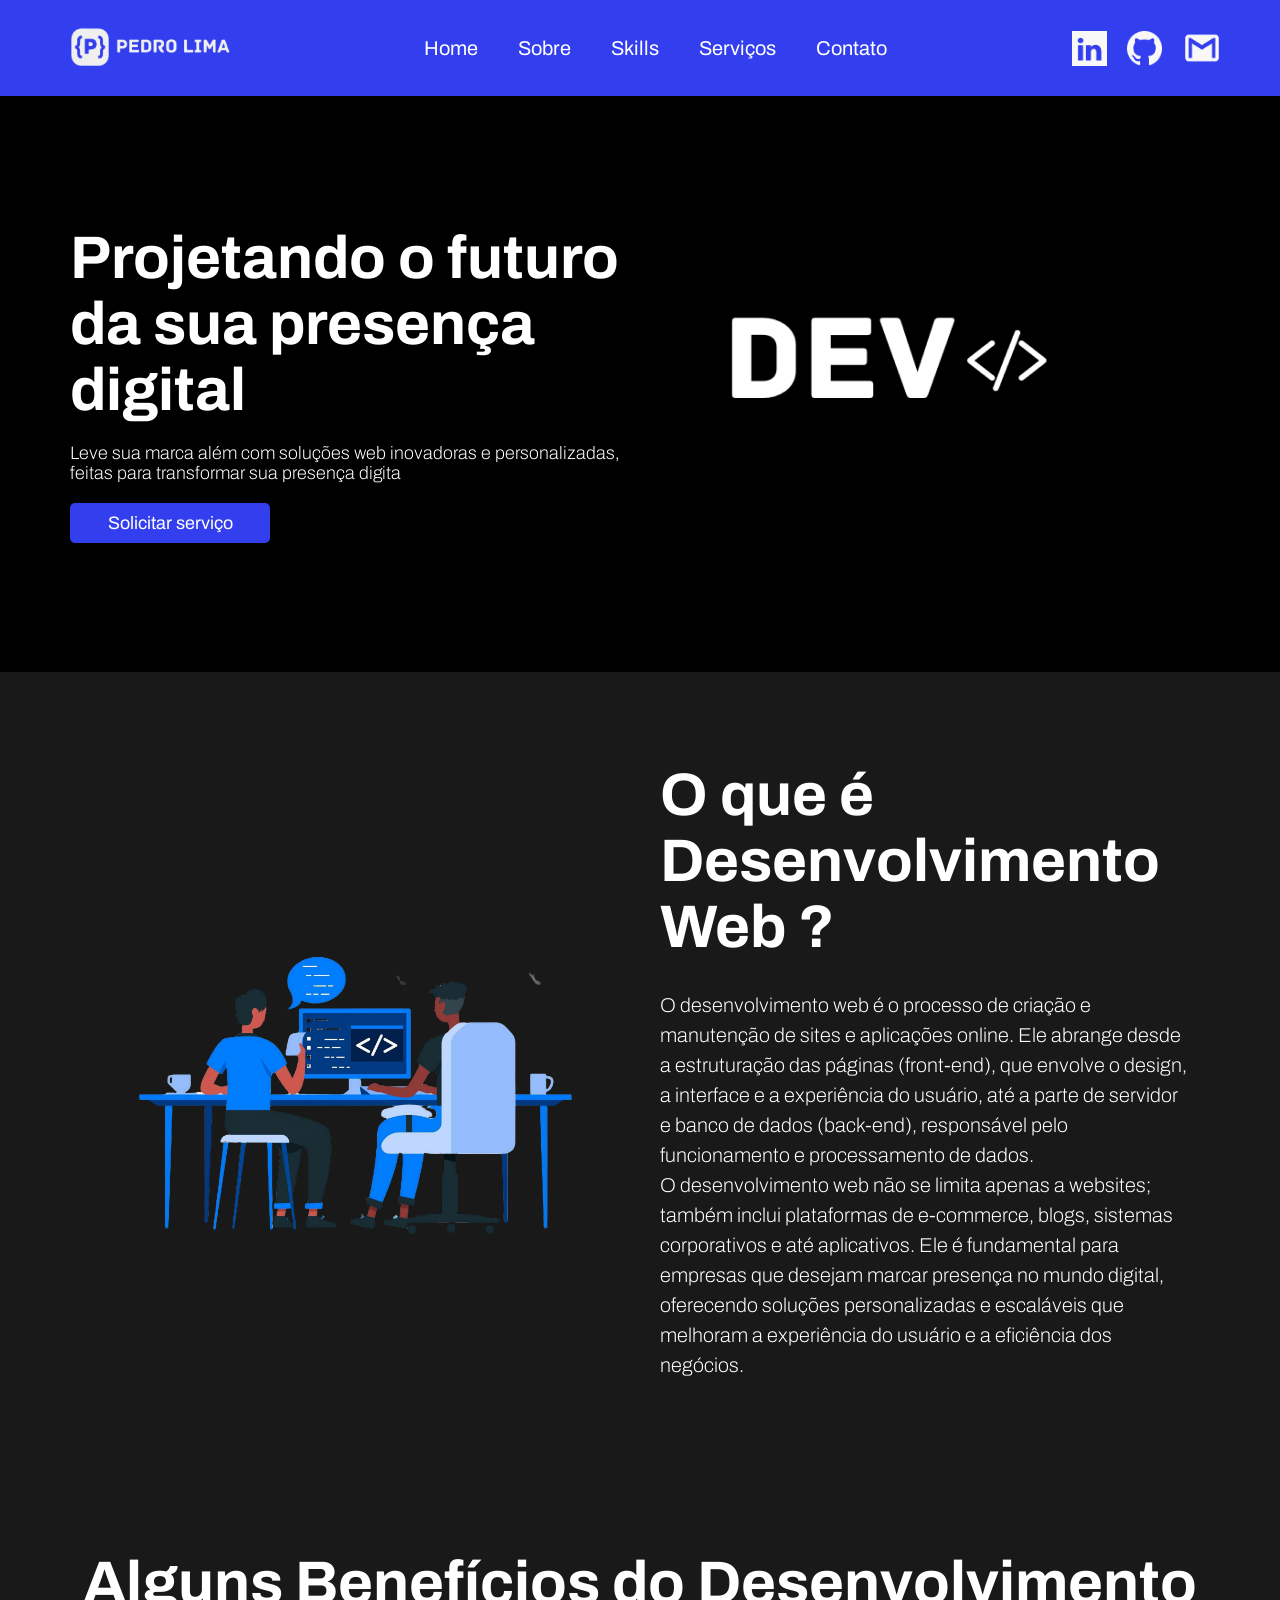
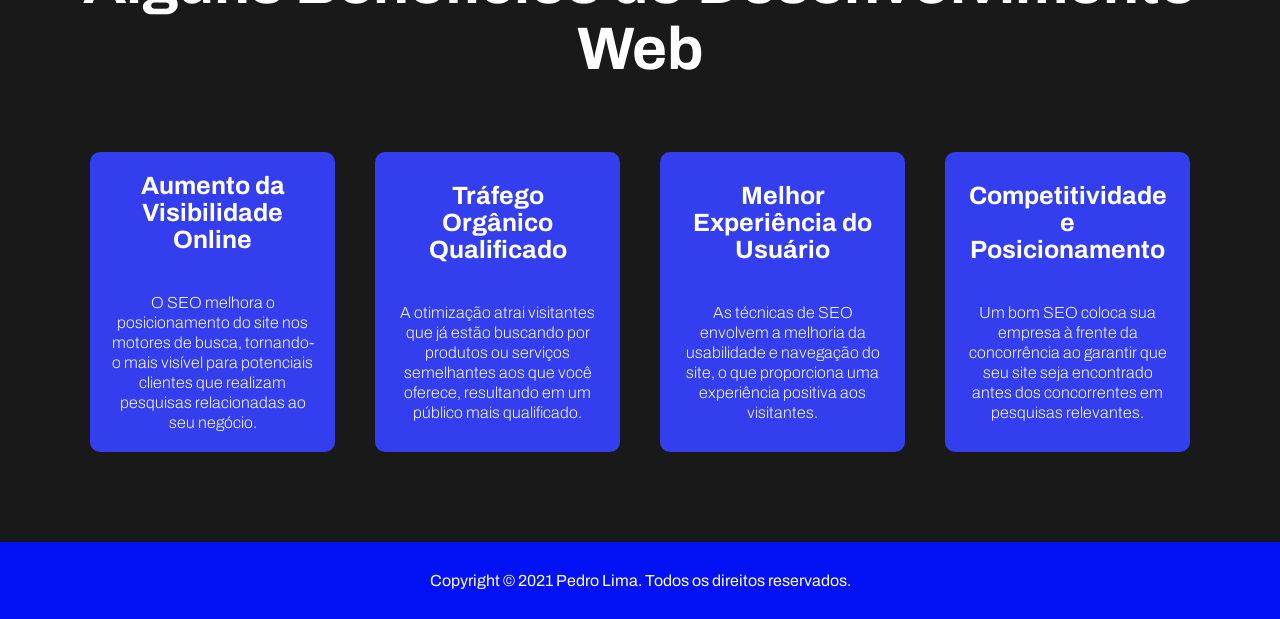
==== DevWeb.html @ 3214537c "feat: add DevPage" ====
<!DOCTYPE html>
<html lang="pt-br">
  <head>
    <meta charset="UTF-8" />
    <meta name="viewport" content="width=device-width, initial-scale=1.0" />
    <link
      rel="shortcut icon"
      href="/assets/img/favicon 1.png"
      type="image/x-icon"
    />

    <!-- ICON -->
    <link
      rel="stylesheet"
      href="https://fonts.googleapis.com/css2?family=Material+Symbols+Outlined:opsz,wght,FILL,GRAD@20..48,100..700,0..1,-50..200"
    />

    <!-- CSS -->
    <link rel="stylesheet" href="assets/css/global.css" />
    <link rel="stylesheet" href="assets/css/responsive.css" />
    <link rel="stylesheet" href="assets/css/DevWeb.css" />
    <link rel="stylesheet" href="assets/css/DevWebResponsive.css" />

    <!-- JS -->
    <script src="js/Script.js" defer></script>

    <title>Desenvolvimento Web</title>
  </head>
  <body>
    <header class="header-container">
      <nav class="nav-content" id="nav-content">
        <div class="logo">
          <a href="#Home"
            ><img src="assets/img/logo.png" alt="logo Pedro Lima"
          /></a>
        </div>
        <div class="hamburger" id="hamburger">
          <span class="material-symbols-outlined"> menu </span>
        </div>
        <ul class="links-container" id="links-container">
          <li><a href="index.html">Home</a></li>
          <li><a href="index.html">Sobre</a></li>
          <li><a href="index.html">Skills</a></li>
          <li><a href="index.html">Serviços</a></li>
          <li><a href="index.html">Contato</a></li>
        </ul>
        <div class="social-media">
          <img src="assets/img/el_linkedin.png" alt="linkedin" />
          <img src="assets/img/github.png" alt="github" />
          <img src="assets/img/mdi_gmail.png" alt="gmail" />
        </div>
      </nav>
    </header>
    <main class="Dev_container">
      <section class="Dev_content">
        <div class="Dev_text">
          <h1>Projetando o futuro da sua presença digital</h1>
          <p>
            Leve sua marca além com soluções web inovadoras e personalizadas,
            feitas para transformar sua presença digita
          </p>
          <div class="btn-service">
            <a
              href="https://wa.me/5519989026581?text=Olá%20gostaria%20de%20solicitar%20um%20serviço"
              target="_blank"
              rel="noopener noreferrer"
            >
              Solicitar serviço
            </a>
          </div>
        </div>
        <div class="img_container">
          <img src="assets/img/dev_logo.png" alt="Desenvolvedor logo" />
        </div>
      </section>
    </main>
    <section class="Dev_about">
      <div class="Dev_content">
        <div class="img_DEV">
          <img src="assets/img/DeveloperBanner.png" alt="Seo banner" />
        </div>
        <div class="text_container">
          <h2>O que é Desenvolvimento Web ?</h2>
          <p>
            O desenvolvimento web é o processo de criação e manutenção de sites
            e aplicações online. Ele abrange desde a estruturação das páginas
            (front-end), que envolve o design, a interface e a experiência do
            usuário, até a parte de servidor e banco de dados (back-end),
            responsável pelo funcionamento e processamento de dados. <br />
            O desenvolvimento web não se limita apenas a websites; também inclui
            plataformas de e-commerce, blogs, sistemas corporativos e até
            aplicativos. Ele é fundamental para empresas que desejam marcar
            presença no mundo digital, oferecendo soluções personalizadas e
            escaláveis que melhoram a experiência do usuário e a eficiência dos
            negócios.
          </p>
        </div>
      </div>
    </section>
    <section class="DEV_beneficios">
      <h1>Alguns Benefícios do Desenvolvimento Web</h1>
      <div class="card_container">
        <div class="card_content">
          <h3>Aumento da Visibilidade Online</h3>
          <p>
            O SEO melhora o posicionamento do site nos motores de busca,
            tornando-o mais visível para potenciais clientes que realizam
            pesquisas relacionadas ao seu negócio.
          </p>
        </div>
        <div class="card_content">
          <h3>Tráfego Orgânico Qualificado</h3>
          <p>
            A otimização atrai visitantes que já estão buscando por produtos ou
            serviços semelhantes aos que você oferece, resultando em um público
            mais qualificado.
          </p>
        </div>
        <div class="card_content">
          <h3>Melhor Experiência do Usuário</h3>
          <p>
            As técnicas de SEO envolvem a melhoria da usabilidade e navegação do
            site, o que proporciona uma experiência positiva aos visitantes.
          </p>
        </div>
        <div class="card_content">
          <h3>Competitividade e Posicionamento</h3>
          <p>
            Um bom SEO coloca sua empresa à frente da concorrência ao garantir
            que seu site seja encontrado antes dos concorrentes em pesquisas
            relevantes.
          </p>
        </div>
      </div>
    </section>
    <footer>
      <p>Copyright © 2021 Pedro Lima. Todos os direitos reservados.</p>
    </footer>
  </body>
</html>
---- assets/css/global.css ----
@import url("https://fonts.googleapis.com/css2?family=Archivo:ital,wght@0,100..900;1,100..900&display=swap");

* {
  padding: 0;
  margin: 0;
  box-sizing: border-box;
  text-decoration: none;
  list-style: none;
  font-family: "Archivo", sans-serif;
}

html {
  scroll-behavior: smooth;
}

::-webkit-scrollbar {
  width: 12px;
  background: #1a1919;
}
::-webkit-scrollbar-thumb {
  background-color: #0212f5;
  border: 1px solid #0212f5;
}
::-webkit-scrollbar-thumb:hover {
  background-color: #747171;
  border: 1px solid #747171;
}

.hamburger {
  display: none;
  cursor: pointer;
  align-items: center;
  justify-content: center;
  z-index: 1100;
}

.header-container {
  background: #333eee;
  width: 100%;
  height: 4rem;
  padding: 3rem;
  display: flex;
  align-items: center;
}

.nav-content {
  width: 100%;
  display: flex;
  justify-content: space-between;
  align-items: center;
}

.logo {
  cursor: pointer;
}

.logo img {
  width: 200px;
}

.links-container {
  display: flex;
  justify-content: center;
  align-items: center;
}

.links-container li {
  padding: 10px;
}

.links-container li a {
  color: white;
  padding: 10px;
  font-size: 20px;
  position: relative;
}

.links-container li a::after {
  content: "";
  position: absolute;
  width: 0;
  height: 1px;
  bottom: 0;
  left: 0;
  background-color: #ffff;
  transition: width 0.3s ease-in-out;
}

.links-container li a:hover::after {
  width: 100%;
}

.social-media {
  display: flex;
  align-items: center;
  justify-content: center;
}

.social-media img {
  margin: 0 10px;
  width: 35px;
}

.social-media img:nth-child(3) {
  width: 40px;
}

.main-container {
  padding: 50px;
  display: flex;
  flex-direction: column;
  justify-content: center;
  align-items: center;
  background: black;
}

.home-container {
  display: flex;
  justify-content: center;
  align-items: center;
}

.home-content {
  display: flex;
  justify-content: space-between;
  padding: 10px;
}

.text-content {
  display: flex;
  flex-direction: column;
  justify-content: center;
  width: 50%;
  padding: 10px;
}

.text-content h3 {
  color: white;
  font-size: 60px;
}

.text-content p {
  margin: 35px 0px;
  color: #ababab;
  font-size: 20px;
}

.text-content strong {
  color: #333eee;
}

.btn-service {
  width: 200px;
  background: #333eee;
  padding: 10px;
  border-radius: 5px;
  display: flex;
  justify-content: center;
  align-items: center;
  transition: 0.5s ease-in-out;
}

.btn-service a {
  color: #ffff;
  font-size: 18px;
}

.btn-service:hover {
  background: #101cc4bb;
}

.img-content {
  padding: 50px;
  width: 50%;
  display: flex;
  align-items: center;
  justify-content: center;
}

.img-content img {
  width: 100%;
}

.about-container {
  width: 100%;
  display: flex;
  justify-content: center;
  align-items: center;
  padding: 50px;
}

.about-content {
  width: 100%;
  display: flex;
  justify-content: center;
  align-items: center;
  background: #1a1919;
  padding: 50px;
  border-radius: 10px;
}

.img-person {
  width: 50%;
  padding: 20px;
}
.img-person img {
  width: 100%;
  border-radius: 100%;
}

.about-text {
  width: 50%;
  padding: 20px;
  display: flex;
  flex-direction: column;
  justify-content: center;
}

.about-text h5 {
  color: #333eee;
  font-size: 25px;
  font-weight: 500;
}

.about-text h3 {
  font-size: 60px;
  color: #ffff;
  font-weight: 500;
  margin: 10px 0;
}

.about-text h6 {
  font-size: 20px;
  color: #ababab;
  font-weight: 300;
}

.about-text p {
  color: #ababab;
  margin: 20px 0;
  font-size: 20px;
  font-weight: 100;
  line-height: 30px;
}

.social-media-icons {
  display: flex;
  align-items: center;
  justify-content: space-around;
  margin: 20px 0px;
}

.social-media-icons img {
  width: 50px;
}

.social-media-icons img:nth-child(3) {
  width: 60px;
}

.skills-container {
  background: #1a1919;
  display: flex;
  flex-direction: column;
  justify-content: center;
  padding: 50px;
  width: 100%;
}

.skills-container h1 {
  color: #ffff;
  font-size: 60px;
  border-bottom: 1px solid #ffff;
  width: 300px;
  padding: 10px 0;
  text-align: left;
}

.skills-content {
  width: 100%;
  display: flex;
  justify-content: center;
  align-items: center;
}

.skills-img {
  margin: 30px 0;
  display: grid;
  grid-template-columns: repeat(4, 1fr);
}

.banner-skills {
  margin: 40px;
  border: 1px solid white;
  padding: 30px;
  display: flex;
  justify-content: center;
  border-radius: 10px;
  transition: 0.3s all;
}

.banner-skills img {
  width: 60px;
  height: 60px;
  object-fit: contain;
}

.banner-skills:hover {
  background: #333eee;
}

.experience-container {
  width: 100%;
  padding: 50px;
  background-color: black;
  display: flex;
  flex-direction: column;
  align-items: end;
  justify-content: center;
}

.experience-container h1 {
  color: #ffff;
  font-size: 60px;
  border-bottom: 1px solid white;
  width: 350px;
  padding: 10px 0;
}

.experience-content {
  width: 100%;
  display: flex;
  justify-content: center;
  align-items: center;
  padding: 40px;
}

.experience-content .card {
  border: 1px solid white;
  margin: 30px;
  width: 500px;
  height: 400px;
  display: flex;
  justify-content: center;
  align-items: center;
  flex-direction: column;
  padding: 30px;
  text-align: center;
  border-radius: 10px;
  background: #1a1919;
  transition: transform 0.5s ease, box-shadow 0.5s ease;
  transform: perspective(1000px) translateZ(1);
}

.experience-content .card:hover {
  transform: perspective(1000px) translateZ(10px) scale(1.1);
}

.experience-content .card img {
  padding: 10px;
}
.experience-content .card h2 {
  margin: 20px 0;
  font-size: 25px;
  color: #ffff;
}
.experience-content .card p {
  color: #ffff;
  font-weight: 100;
  font-size: 14px;
  line-height: 15px;
}

.experience-content .card a {
  margin: 20px 0;
  background: #333eee;
  color: #ffff;
  padding: 10px;
  width: 50%;
  border-radius: 5px;
  transition: 0.3s all;
}

.experience-content .card a:hover {
  background: #101cc4bb;
}

.formulario {
  display: flex;
  flex-direction: column;
  align-items: center;
  justify-content: center;
  padding: 50px;
  background-color: #1a1919;
  width: 100%;
}

.formulario h1 {
  color: #333eee;
  font-size: 50px;
  padding: 20px;
}

.formulario p {
  font-size: 30px;
  font-weight: 300;
  font-style: italic;
  text-align: center;
  color: #ffff;
  margin: 20px 0px;
}

.form-section {
  width: 100%;
  display: flex;
  justify-content: center;
  padding: 20px;
  background: #0212f5;
  padding: 50px;
  border-radius: 10px;
  margin: 20px 0;
}

form {
  display: flex;
  flex-direction: column;
  width: 50%;
}

label {
  text-align: left;
  margin-bottom: 10px;
  font-size: 20px;
  color: #ffff;
}

input {
  width: 100%;
  margin-bottom: 18px;
  padding: 8px;
  border: none;
  border-radius: 5px;
}

textarea {
  margin-bottom: 15px;
  border-radius: 5px;
  border: none;
  width: 50%;
  resize: vertical;
  width: 100%;
  padding: 10px;
}

button {
  padding: 10px;
  font-size: 18px;
  background-color: #000000;
  color: white;
  border: none;
  border-radius: 5px;
  cursor: pointer;
  width: 300px;
  margin: 0 auto;
  transition: 0.3s all;
}

button:hover {
  background-color: #1a1919;
}

footer {
  display: flex;
  align-items: center;
  justify-content: center;
  width: 100%;
  background-color: #0212f5;
  padding: 30px;
  color: #ffff;
}
---- assets/css/responsive.css ----
@media (max-width: 768px) {
  .hamburger {
    display: flex;
  }

  .hamburger span {
    font-size: 40px;
    color: white;
  }

  .header-container {
    padding: 30px;
    height: 80px;
  }

  .social-media {
    display: none;
  }

  .links-container {
    display: flex;
    flex-direction: column;
    justify-content: start;
    align-items: start;
    position: absolute;
    padding: 30px;
    top: 70px;
    left: 0;
    width: 100%;
    height: 100vh;
    z-index: 1000;
    transform: translateX(-100%);
    transition: transform 0.3s ease-in-out;
    background: #333eee;
  }

  .links-container li {
    width: 100%;
    padding: 10px 0;
    border-bottom: 1px solid rgba(255, 255, 255, 0.219);
    margin: 15px 0px;
    transition: 0.5s ease-in-out;
  }

  .links-container li:hover {
    background: rgba(0, 0, 0, 0.123);
    border-radius: 5px;
  }

  .links-container li a::after {
    display: none;
  }

  .show {
    display: flex;
    transform: translateX(0);
  }

  .logo img {
    width: 200px;
  }

  .home-content {
    flex-direction: column;
  }

  .text-content,
  .img-content {
    width: 100%;
  }

  .text-content {
    text-align: center;
  }

  .btn-service {
    margin: 0 auto;
  }

  .about-content {
    flex-direction: column-reverse;
    padding: 0px;
    width: 100%;
  }

  .img-person {
    width: 100%;
    padding: 0px;
  }
  .img-person img {
    border-radius: 0px 0px 10px 10px;
  }

  .about-container {
    padding: 0;
  }

  .about-text {
    width: 100%;
    text-align: center;
  }
  .banner-skills {
    margin: 20px;
  }

  .skills-img {
    grid-template-columns: repeat(4, 2fr);
  }

  .experience-content {
    flex-direction: column;
  }

  .experience-content .card h2 {
    margin: 20px 0;
    font-size: 35px;
    color: #ffff;
  }

  .experience-content .card p {
    color: #ffff;
    font-weight: 200;
    font-size: 18px;
    line-height: 25px;
  }

  .experience-content .card {
    transform: none;
  }

  .experience-content .card:hover {
    transform: none;
  }

  .formulario h1 {
    color: #333eee;
    font-size: 40px;
    padding: 10px;
  }

  .formulario p {
    font-size: 20px;
    margin: 10px 0px;
  }

  form {
    display: flex;
    flex-direction: column;
    width: 100%;
  }

  footer,
  p {
    font-size: 18px;
    text-align: center;
  }
}

@media (max-width: 425px) {
  .header-container {
    padding: 30px;
  }

  .hamburger span {
    font-size: 30px;
    color: white;
  }

  .logo img {
    width: 150px;
  }

  .main-container {
    padding: 18px;
  }

  .text-content h3 {
    font-size: 30px;
  }

  .text-content p {
    font-size: 15px;
  }

  .btn-service a {
    font-size: 15px;
  }

  .about-text h5 {
    font-size: 18px;
  }

  .about-text h3 {
    font-size: 40px;
  }
  .about-text h6 {
    font-size: 15px;
  }

  .about-text p {
    font-size: 15px;
    line-height: 20px;
  }

  .social-media-icons img {
    width: 40px;
  }

  .social-media-icons img:nth-child(3) {
    width: 50px;
  }

  .skills-container {
    width: 100%;
    padding: 20px;
  }

  .skills-container h1 {
    font-size: 35px;
    width: 100%;
    text-align: center;
  }

  .skills-img {
    margin: 50px 0;
    display: grid;
    grid-template-columns: repeat(2, 1fr);
    grid-gap: 10px;
  }

  .banner-skills {
    margin: 10px;
  }

  .experience-container {
    padding: 20px;
  }

  .experience-container h1 {
    text-align: center;
    font-size: 35px;
    width: 100%;
  }
  .experience-content {
    flex-direction: column;
    padding: 20px;
  }

  .experience-content .card {
    width: 100%;
    height: 300px;
    padding: 10px;
  }

  .experience-content .card img {
    width: 80px;
    height: 80px;
  }

  .experience-content .card h2 {
    font-size: 25px;
    margin: 10px 0;
  }

  .experience-content .card p {
    font-size: 10px;
    line-height: 15px;
  }
  .experience-content .card a {
    font-size: 13px;
    padding: 8px;
  }

  .formulario {
    padding: 10px;
  }

  .formulario h1 {
    color: #333eee;
    font-size: 28px;
    padding: 10px;
  }

  .formulario p {
    font-size: 15px;
    margin: 10px 0px;
  }

  .form-section {
    padding: 30px;
  }

  button {
    width: 100%;
    font-size: 15px;
  }

  form {
    display: flex;
    flex-direction: column;
    width: 100%;
  }

  label {
    font-size: 15px;
  }

  footer,
  p {
    font-size: 15px;
    text-align: center;
  }
}

@media (max-width: 375px) {
  .header-container {
    padding: 20px;
  }

  .about-text h3 {
    font-size: 30px;
  }

  .about-text p {
    font-size: 13px;
    text-align: center;
  }
  .banner-skills img {
    width: 40px;
    height: 40px;
    object-fit: contain;
  }
  .experience-content .card {
    height: 300px;
    padding: 15px;
  }

  .experience-content .card img {
    width: 70px;
    height: 70px;
  }

  .experience-content .card h2 {
    font-size: 20px;
    margin: 10px 0;
  }

  .experience-content .card p {
    font-size: 10px;
    line-height: 15px;
  }

  footer,
  p {
    font-size: 15px;
    text-align: center;
  }
}

@media (max-width: 320px) {
  .header-container {
    padding: 20px;
  }

  .about-content {
    padding: 0px;
  }

  .img-person {
    padding: 0px;
  }

  .about-text h3 {
    font-size: 20px;
  }

  .social-media-icons img {
    width: 30px;
  }

  .social-media-icons img:nth-child(3) {
    width: 40px;
  }

  .experience-container {
    padding: 20px;
  }
  .experience-content {
    padding: 10px;
  }

  .experience-content .card {
    width: 100%;
    height: 300px;
    padding: 10px;
  }

  .experience-content .card img {
    width: 70px;
    height: 70px;
  }

  .experience-content .card h2 {
    font-size: 20px;
    margin: 10px 0;
  }

  .experience-content .card p {
    font-size: 10px;
    line-height: 15px;
  }

  footer,
  p {
    font-size: 10px;
    text-align: center;
  }
}

/* @media (max-width: 1024px) {
  .logo img {
    width: 150px;
  }
  .links-container li a {
    padding: 5px;
    font-size: 18px;
  }
  .social-media img {
    margin: 0 10px;
    width: 30px;
  }
  .social-media img:nth-child(3) {
    width: 38px;
  }
  .text-content h3 {
    font-size: 40px;
  }

  .text-content p {
    font-size: 18px;
  }

  .about-content {
    padding: 20px;
  }

  .about-text h3 {
    font-size: 50px;
  }

  .about-text p {
    font-size: 18px;
    font-weight: 100;
    line-height: 25px;
  }

  .social-media-icons img {
    width: 40px;
  }

  .social-media-icons img:nth-child(3) {
    width: 54px;
  }

  .skills-container h1 {
    font-size: 50px;
  }

  .banner-skills {
    margin: 25px;
  }

  .experience-container h1 {
    font-size: 50px;
  }

  .experience-content {
    padding: 15px;
  }

  .experience-content .card {
    margin: 20px;
    width: 500px;
    height: 400px;
    padding: 20px;
  }

  .experience-content .card p {
    font-weight: 200;
    font-size: 12px;
    line-height: 15px;
  }

  .experience-content .card h2 {
    margin: 10px 0;
    font-size: 20px;
  }

  .experience-content .card img {
    padding: 10px;
    width: 80px;
    height: 80px;
  }

  .experience-content .card a {
    padding: 8px;
    width: 100%;
    font-size: 12px;
  }

  .formulario h1 {
    font-size: 40px;
  }

  .formulario p {
    font-size: 25px;
  }

  button {
    font-size: 15px;
  }

  label {
    font-size: 18px;
  }
} */
---- assets/css/DevWeb.css ----
.Dev_container {
  width: 100%;
  display: flex;
  align-items: center;
  padding: 50px;
  background: #000000;
}

.Dev_content {
  display: flex;
  align-items: center;
  justify-content: center;
  padding: 20px;
}

.Dev_text {
  width: 50%;
}

.Dev_text h1 {
  color: white;
  font-size: 60px;
}

.Dev_text p {
  color: white;
  font-size: 18px;
  margin: 20px 0;
  font-weight: 200;
}

.img_container {
  width: 50%;
}

.Dev_about {
  display: flex;
  justify-content: center;
  align-items: center;
  background: #1a1919;
  padding: 50px;
  width: 100%;
}

.Dev_content {
  display: flex;
  align-items: center;
  justify-content: center;
}

.img_DEV {
  width: 50%;
  padding: 20px;
}

.img_DEV img {
  width: 100%;
}

.text_container {
  width: 50%;
  padding: 20px;
}

.text_container h2 {
  font-size: 60px;
  color: #ffff;
  margin-bottom: 30px;
}
.text_container p {
  color: #ffff;
  font-size: 20px;
  line-height: 30px;
  font-weight: 200;
}

.DEV_beneficios{
   display: flex;
   flex-direction: column;
   align-items: center;
   justify-content: center;
   background: #1a1919;
   padding: 50px;
}

.DEV_beneficios h1 {

  font-size: 60px;
  color: #ffff;
  padding: 10px;
  margin: 20px 0px;
  text-align: center;
}
.card_container{
  width: 100%;
  display: flex;
  justify-content: center;
  align-items: center;
  padding: 20px;
}

.card_content{
  display: flex;
  flex-direction: column;
  justify-content: center;
  align-items: center;
  width: 500px;
  height: 300px;
  margin: 20px;
  padding: 20px;
  text-align: center;
  color: #ffff;
  background: #333eee;
  border-radius: 10px;
  transition: transform 0.5s ease, box-shadow 0.5s ease;
  transform: perspective(1000px) translateZ(1);
}

.card_content:hover{
  transform: perspective(1000px) translateZ(10px) scale(1.1);
}

.card_content h3{
  font-size: 25px;
  margin: 20px 0px;
}

.card_content p {
  margin: 20px 0;
  font-weight: 200;
  line-height: 20px;
}
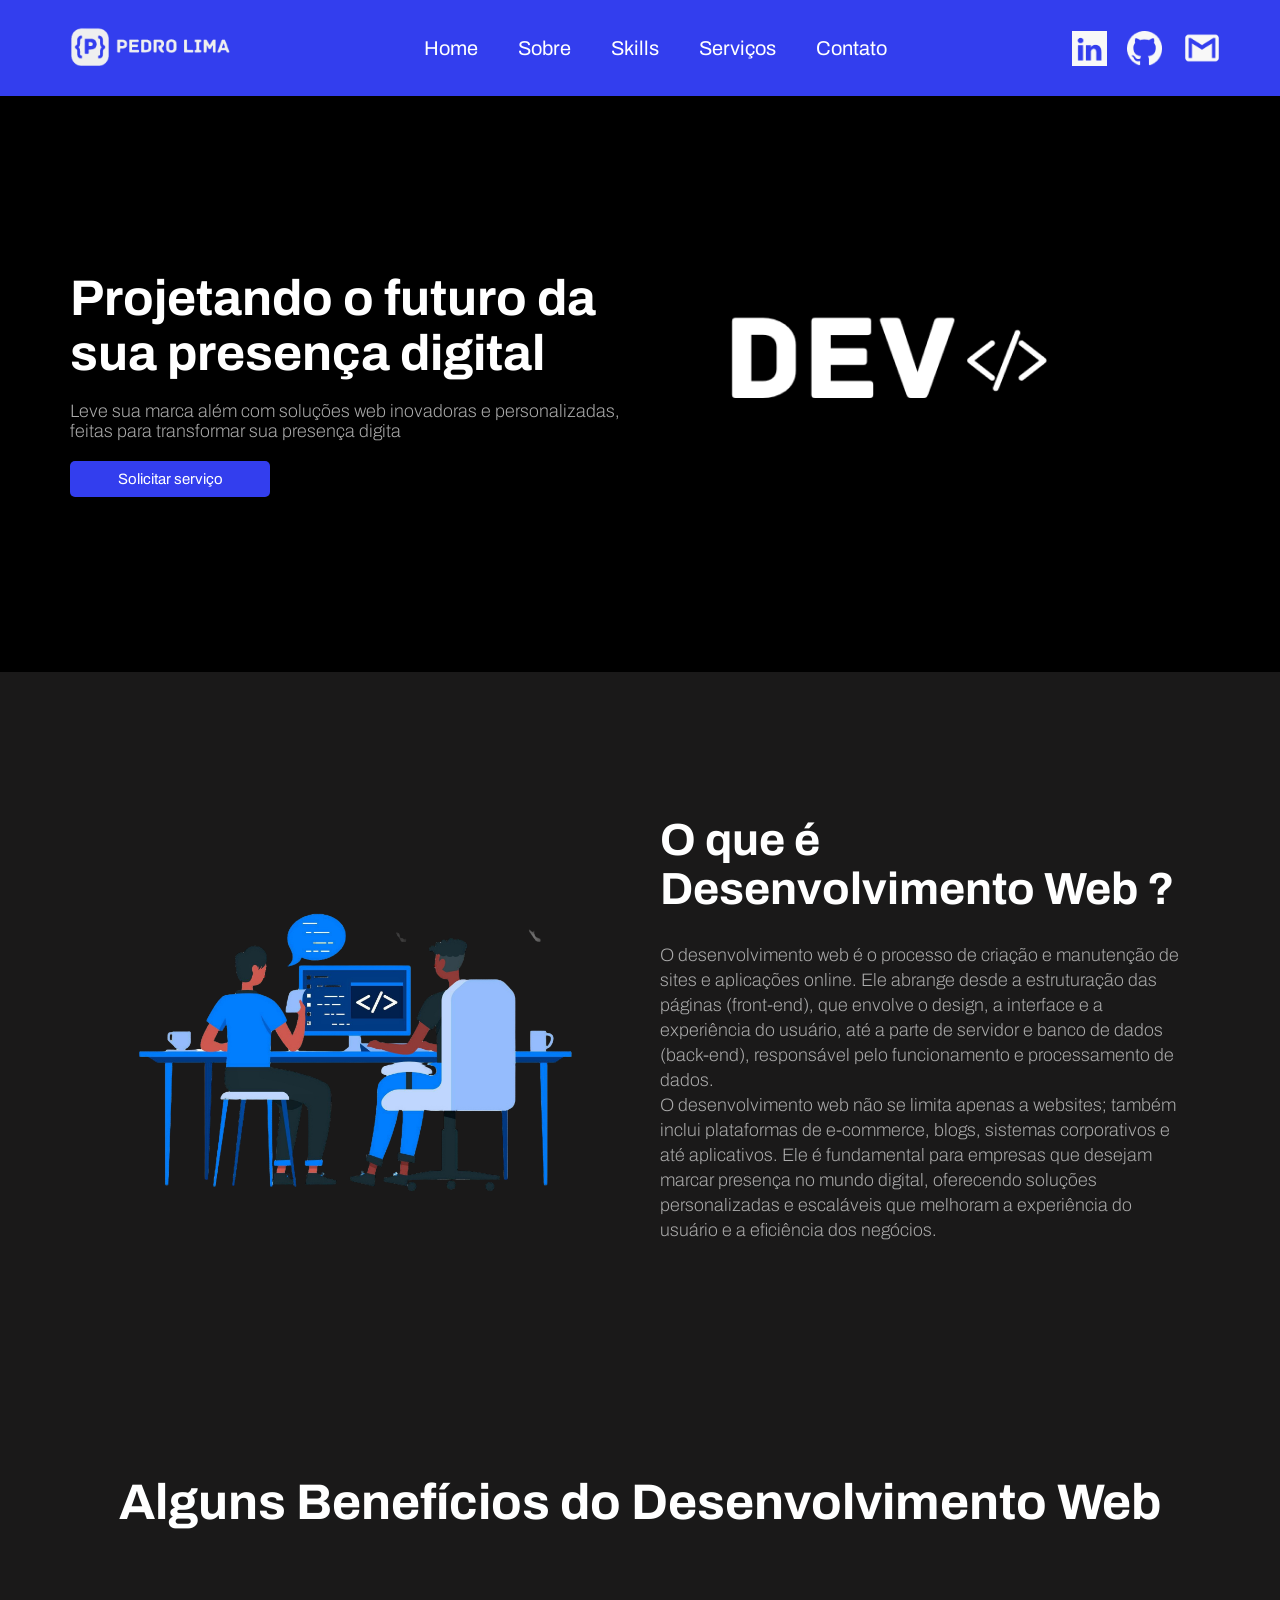
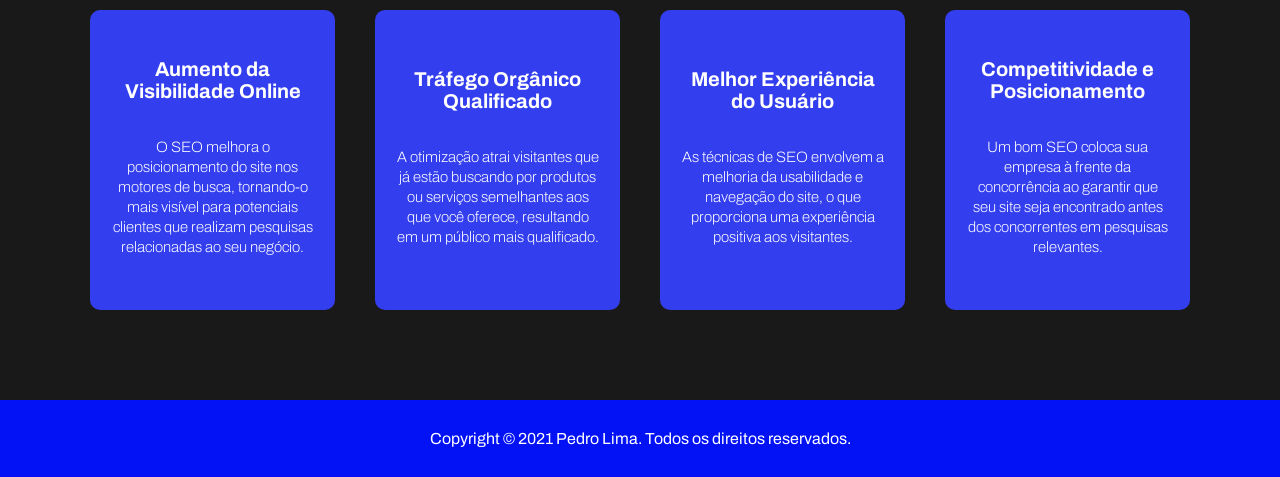
==== commit ec550f4f: "feat: responsive page DevWeb" ====
--- a/DevWeb.html
+++ b/DevWeb.html
@@ -34,7 +34,7 @@
             ><img src="assets/img/logo.png" alt="logo Pedro Lima"
           /></a>
         </div>
-        <div class="hamburger" id="hamburger">
+        <div class="hamburger" id="hamburger" role="button" aria-label="Menu de navegação" tabindex="0">
           <span class="material-symbols-outlined"> menu </span>
         </div>
         <ul class="links-container" id="links-container">
--- a/assets/css/global.css
+++ b/assets/css/global.css
@@ -123,7 +123,6 @@
 .home-content {
   display: flex;
   justify-content: space-between;
-  padding: 10px;
 }
 
 .text-content {
@@ -131,18 +130,19 @@
   flex-direction: column;
   justify-content: center;
   width: 50%;
-  padding: 10px;
-}
-
-.text-content h3 {
+  padding: 20px;
+}
+
+.text-content h1 {
   color: white;
-  font-size: 60px;
+  font-size: 50px;
 }
 
 .text-content p {
-  margin: 35px 0px;
+  margin: 30px 0px;
   color: #ababab;
-  font-size: 20px;
+  font-size: 18px;
+  font-weight: 200;
 }
 
 .text-content strong {
@@ -162,7 +162,7 @@
 
 .btn-service a {
   color: #ffff;
-  font-size: 18px;
+  font-size: 15px;
 }
 
 .btn-service:hover {
@@ -170,7 +170,7 @@
 }
 
 .img-content {
-  padding: 50px;
+  padding: 20px;
   width: 50%;
   display: flex;
   align-items: center;
@@ -216,31 +216,31 @@
   justify-content: center;
 }
 
-.about-text h5 {
+.about-text h1 {
   color: #333eee;
-  font-size: 25px;
-  font-weight: 500;
-}
-
-.about-text h3 {
-  font-size: 60px;
+  font-size: 20px;
+  font-weight: 200;
+}
+
+.about-text h2 {
+  font-size: 50px;
   color: #ffff;
   font-weight: 500;
   margin: 10px 0;
 }
 
-.about-text h6 {
-  font-size: 20px;
+.about-text h3 {
+  font-size: 18px;
   color: #ababab;
-  font-weight: 300;
+  font-weight: 200;
 }
 
 .about-text p {
   color: #ababab;
   margin: 20px 0;
-  font-size: 20px;
+  font-size: 18px;
   font-weight: 100;
-  line-height: 30px;
+  line-height: 25px;
 }
 
 .social-media-icons {
@@ -269,7 +269,7 @@
 
 .skills-container h1 {
   color: #ffff;
-  font-size: 60px;
+  font-size: 50px;
   border-bottom: 1px solid #ffff;
   width: 300px;
   padding: 10px 0;
@@ -321,7 +321,7 @@
 
 .experience-container h1 {
   color: #ffff;
-  font-size: 60px;
+  font-size: 50px;
   border-bottom: 1px solid white;
   width: 350px;
   padding: 10px 0;
--- a/assets/css/DevWeb.css
+++ b/assets/css/DevWeb.css
@@ -19,11 +19,11 @@
 
 .Dev_text h1 {
   color: white;
-  font-size: 60px;
+  font-size: 50px;
 }
 
 .Dev_text p {
-  color: white;
+  color: #ababab;
   font-size: 18px;
   margin: 20px 0;
   font-weight: 200;
@@ -63,35 +63,35 @@
 }
 
 .text_container h2 {
-  font-size: 60px;
+  font-size: 45px;
   color: #ffff;
   margin-bottom: 30px;
 }
+
 .text_container p {
-  color: #ffff;
-  font-size: 20px;
-  line-height: 30px;
+  color: #ababab;
+  font-size: 18px;
+  line-height: 25px;
   font-weight: 200;
 }
 
-.DEV_beneficios{
-   display: flex;
-   flex-direction: column;
-   align-items: center;
-   justify-content: center;
-   background: #1a1919;
-   padding: 50px;
+.DEV_beneficios {
+  display: flex;
+  flex-direction: column;
+  align-items: center;
+  justify-content: center;
+  background: #1a1919;
+  padding: 50px;
 }
 
 .DEV_beneficios h1 {
-
-  font-size: 60px;
+  font-size: 50px;
   color: #ffff;
   padding: 10px;
-  margin: 20px 0px;
+  margin: 30px 0px;
   text-align: center;
 }
-.card_container{
+.card_container {
   width: 100%;
   display: flex;
   justify-content: center;
@@ -99,7 +99,7 @@
   padding: 20px;
 }
 
-.card_content{
+.card_content {
   display: flex;
   flex-direction: column;
   justify-content: center;
@@ -116,17 +116,18 @@
   transform: perspective(1000px) translateZ(1);
 }
 
-.card_content:hover{
+.card_content:hover {
   transform: perspective(1000px) translateZ(10px) scale(1.1);
 }
 
-.card_content h3{
-  font-size: 25px;
-  margin: 20px 0px;
+.card_content h3 {
+  font-size: 20px;
+  margin: 15px 0px;
 }
 
 .card_content p {
   margin: 20px 0;
   font-weight: 200;
   line-height: 20px;
-}+  font-size: 15px;
+}
--- a/assets/css/DevWebResponsive.css
+++ b/assets/css/DevWebResponsive.css
@@ -0,0 +1,158 @@
+@media (max-width: 768px) {
+  .Dev_container {
+    padding: 20px;
+  }
+
+  .Dev_content {
+    flex-direction: column;
+  }
+
+  .Dev_text {
+    width: 100%;
+    padding: 40px;
+  }
+
+  .Dev_text h1 {
+    text-align: center;
+    font-size: 50px;
+  }
+
+  .Dev_text p {
+    font-size: 18px;
+    line-height: 25px;
+  }
+
+  .img_container {
+    width: 100%;
+    display: flex;
+    justify-content: center;
+    align-items: center;
+  }
+
+  .img_container img {
+    width: 100%;
+  }
+
+  .Dev_about {
+    padding: 20px;
+  }
+
+  .img_DEV {
+    width: 100%;
+  }
+
+  .img_DEV img {
+    width: 100%;
+  }
+
+  .text_container {
+    width: 100%;
+    padding: 50px;
+  }
+
+  .text_container h2 {
+    text-align: center;
+    font-size: 50px;
+  }
+
+  .DEV_beneficio {
+    padding: 20px;
+  }
+
+  .DEV_beneficios h1 {
+    font-size: 50px;
+  }
+
+  .card_container {
+    flex-direction: column;
+  }
+
+  .card_content {
+    width: 80%;
+    transform: none;
+    padding: 50px;
+  }
+
+  .card_content:hover {
+    transform: none;
+  }
+  .card_content h3 {
+    font-size: 30px;
+  }
+}
+
+@media (max-width: 425px) {
+  .Dev_text {
+    padding: 15px;
+  }
+
+  .Dev_text h1 {
+    font-size: 30px;
+  }
+
+  .Dev_text p {
+    font-size: 15px;
+    line-height: 15px;
+  }
+  .Dev_about {
+    padding: 0px;
+  }
+  .text_container {
+    padding: 10px;
+  }
+  .text_container h2 {
+    font-size: 30px;
+  }
+  .text_container p {
+    font-size: 15px;
+    line-height: 18px;
+  }
+
+  .DEV_beneficios {
+    padding: 20px;
+  }
+
+  .DEV_beneficios h1 {
+    font-size: 30px;
+  }
+
+  .card_content h3 {
+    font-size: 20px;
+  }
+
+  .card_content p {
+    line-height: 20px;
+    font-size: 15px;
+  }
+
+  .card_container {
+    padding: 0px;
+  }
+}
+
+@media (max-width: 375px) {
+  .Dev_text {
+    padding: 0px;
+  }
+
+  .Dev_text p {
+    font-size: 12px;
+  }
+
+  .text_container h2 {
+    font-size: 25px;
+  }
+
+  .DEV_beneficios h1 {
+    font-size: 25px;
+  }
+
+  .card_content p {
+    line-height: 15px;
+    font-size: 12px;
+  }
+
+  .card_content {
+    padding: 20px;
+  }
+}
